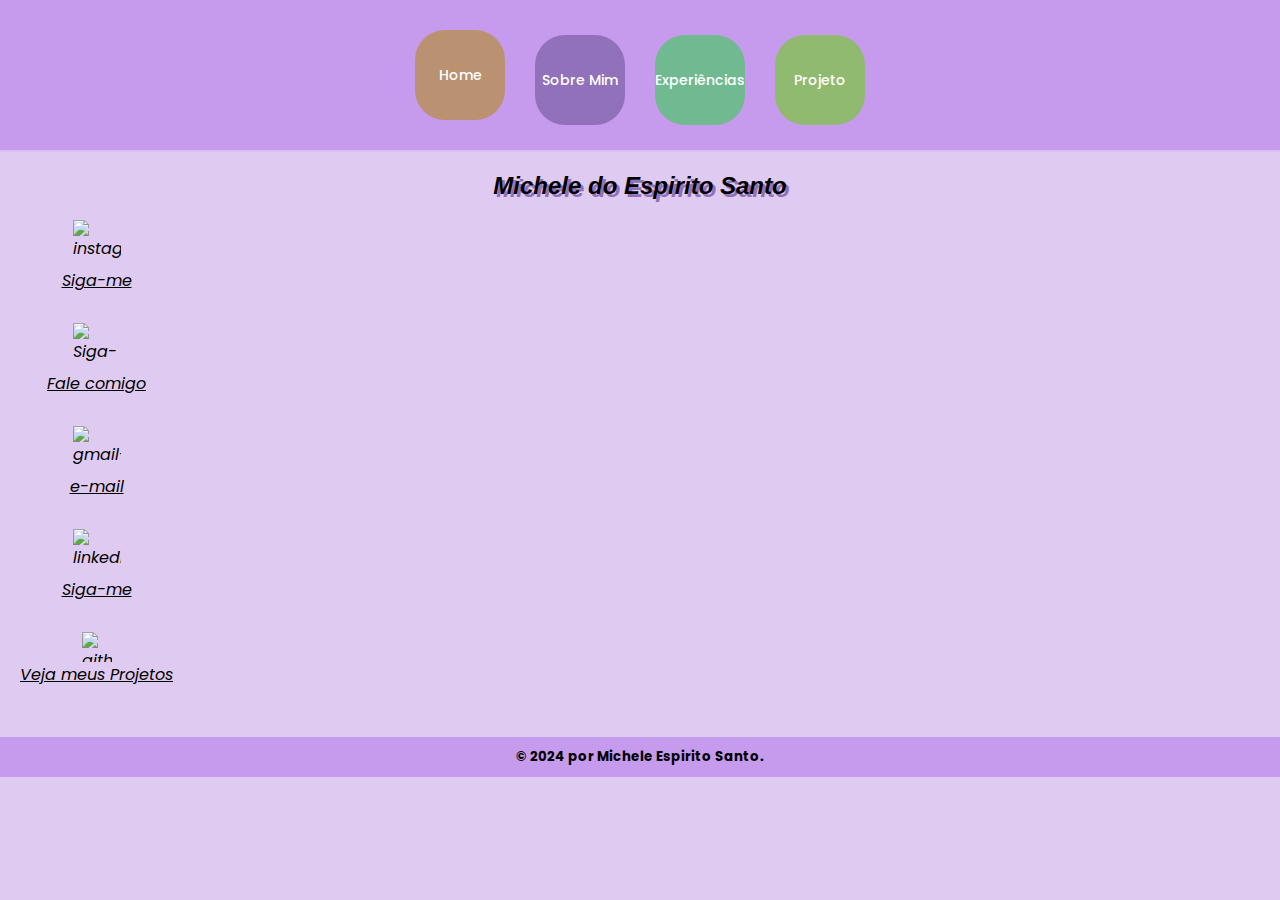
==== Meu Portfólio/Contato.html @ 35d21d8e "Finalizado" ====
<!DOCTYPE html>
<html lang="pt-BR">
  <head>
    <meta charset="UTF-8" />
    <meta name="viewport" content="width=device-width, initial-scale=1.0" />
    <link rel="stylesheet" href="src/styles/contact.css" />

    <script src="src/javascript.js"></script>
    <link rel="preconnect" href="https://fonts.googleapis.com" />
    <link rel="preconnect" href="https://fonts.gstatic.com" crossorigin />
    <link
      href="https://fonts.googleapis.com/css2?family=Poppins:ital,wght@0,300;0,400;0,500;0,600;0,700;0,800;0,900;1,300;1,400;1,500;1,600;1,700;1,800;1,900&display=swap"
      rel="stylesheet"
    />
    <link
      href="https://images.unsplash.com/photo-1570716168832-93d2763b9c50?w=500&auto=format&fit=crop&q=60&ixlib=rb-4.0.3&ixid=M3wxMjA3fDB8MHx0b3BpYy1mZWVkfDExfGFldTZyTC1qNmV3fHxlbnwwfHx8fHw%3D"
    />
    <link rel="stylesheet" href="src/assets/foto perfil.jpg" />

    <title>Portfólio Profissional</title>
  </head>
  <body>
    <!--Cabeçalho-->
    <header>
      <!--Botão de Envio-->
      <div class="submit-button">
        <button class="submit button-4">
          <a href="index.html">Home</a>
        </button>
        <button class="submit button-1">
          <a href="Sobre mim.html">Sobre Mim</a>
        </button>
        <button class="submit button-2">
          <a href="Experiências.html">Experiências</a>
        </button>
        <button class="submit button-3">
          <a href="Projetos.html">Projeto</a>
        </button>
      </div>
    </header>

    <nav>
      <div class="messenger">
        <h2>Michele do Espirito Santo</h2>
      </div>
    </nav>

    <!--Barra lateral-->
    <aside class="sidebar">
      <div class="social-icons">
        <img
          width="48"
          height="48"
          src="https://img.icons8.com/color/48/instagram-new--v1.png"
          alt="instagram-new--v1"
        />
        <a
          href="https://www.instagram.com/webdesigner_mih?utm_source=qr&igsh=MWNpaWUzcmFoMXJwcQ=="
          >Siga-me</a
        >
        <img
          width="48"
          height="48"
          src="https://img.icons8.com/color/48/whatsapp--v1.png"
          alt="Siga-me"
        />
        <a href="https://wa.me/qr/HQBG5PQZ32F2B1">Fale comigo</a>
        <img
          width="48"
          height="48"
          src="https://img.icons8.com/fluency/48/gmail-new.png"
          alt="gmail-new"
        />
        <a href="https://mail.google.com/mail/u/0/?tab=rm&ogbl#inbox">e-mail</a>
        <img
          <img
          width="48"
          height="48"
          src="https://img.icons8.com/color/48/linkedin.png"
          alt="linkedin"
        />

        <a href="https://www.linkedin.com/in/michele-esp-santo-351a001b5/"
          >Siga-me</a
        >
        <img
          <img
          width="30"
          height="30"
          src="https://img.icons8.com/ios-glyphs/30/github.png"
          alt="github"
        />
        <a href="https://github.com/Mih07">Veja meus Projetos</a>
      </div>
    </aside>

    <!--Rodapé-->
    <footer class="footer"></footer>
  </body>
</html>
---- Meu Portfólio/src/styles/contact.css ----
* {
  margin: 0;
  padding: 0;
  box-sizing: border-box;
  font-family: "Poppins", sans-serif;
}
body {
  background-color: #dfcbf1;
  background-size: cover;
  background-repeat: no-repeat;
  position: absolute;
  width: 100%;
  margin: 0;
  padding: 0;
}

header {
  background-color: #f2f2f2; /* Cor de fundo da faixa */
  border-bottom: 2px solid #d8c1f1; /* Borda inferior branca */
  color: #2f4f4f; /* Cor do texto dentro da faixa */
  width: 100%; /* Largura total */
}

/* Estilos para o contêiner principal */
.messenger h2 {
  text-shadow: 3px 3px #9171ba;
  font-style: italic; /* Define o estilo da fonte como cursiva */
  font-family: Arial, Helvetica, sans-serif;
  font-weight: 800;
  z-index: 2; /* Garante que a barra lateral esteja na frente do botão */
  text-align: center;
  z-index: 1000; /* Garante que o rodapé esteja acima de outros elementos */
  margin-top: 20px;
}

/* Estilos para a barra lateral */

.sidebar {
  display: flex;
  flex-direction: column; /* Altera o fluxo para uma coluna */
  align-items: flex-start; /* Alinha os itens à esquerda */
  padding: 20px; /* Adiciona um espaço interno */
  font-style: italic; /* Define o estilo da fonte como cursiva */
  font-family: Arial, Helvetica, sans-serif;
  z-index: 2; /* Garante que a barra lateral esteja na frente do botão */
}
.sidebar .social-icons {
  display: flex;
  align-items: center;
  flex-direction: column; /* Define a direção dos itens para uma coluna */
}
.sidebar .social-icons a {
  margin-bottom: 30px; /* Adiciona espaço entre os ícones */
  color: black; /* Cor do texto */
  font-weight: normal; /* Peso da fonte */
  transition: color 0.9s; /* Transição suave de cor */
}
/* Estilo quando o mouse passa sobre o texto */

.sidebar a:hover {
  color: #9171ba; /* Nova cor ao passar o mouse */
  font-weight: bold; /* Texto em negrito */
}

/* Estilos para o conteúdo principal */
.submit-button {
  padding: 25px;
  background-color: #c69aed;
  gap: 30px;
  display: flex;
  align-items: center;
  justify-content: center;
}
.submit {
  width: 90px;
  height: 90px;
  border: none; /* Remove a borda do botão */
  border-radius: 30px; /* Adiciona bordas arredondadas ao botão */
  font-weight: 500;
  cursor: pointer; /* Muda o cursor para indicar que o botão é clicável */
  outline: none;
  font-size: 14px; /* Define o tamanho da fonte do botão */
  transition: background-color 0.3s; /* Adiciona uma transição suave à cor de fundo do botão */
  background-color: transparent; /* Remove a cor de fundo para tornar o link clicável */
}

.button-1 {
  background-color: #9171ba;
}

.button-2 {
  background-color: #71ba91;
}
.button-3 {
  background-color: #91ba71;
}
.button-4 {
  background-color: #ba9171;
}
.submit a {
  text-decoration: none;
  color: #ffffff;
  display: flex;
  align-items: center;
  justify-content: center;
  width: 100%;
  height: 100%;
}
/* Adicione espaço entre os botões */
.submit-button button + button {
  margin-top: 10px;
}
.submit:hover {
  background-color: #d8c1f1;
}

.footer {
  background-color: #c69aed;
  text-align: center;
  padding: 10px;
  position: relative;
  align-items: center; /* Centraliza os itens na horizontal */
}
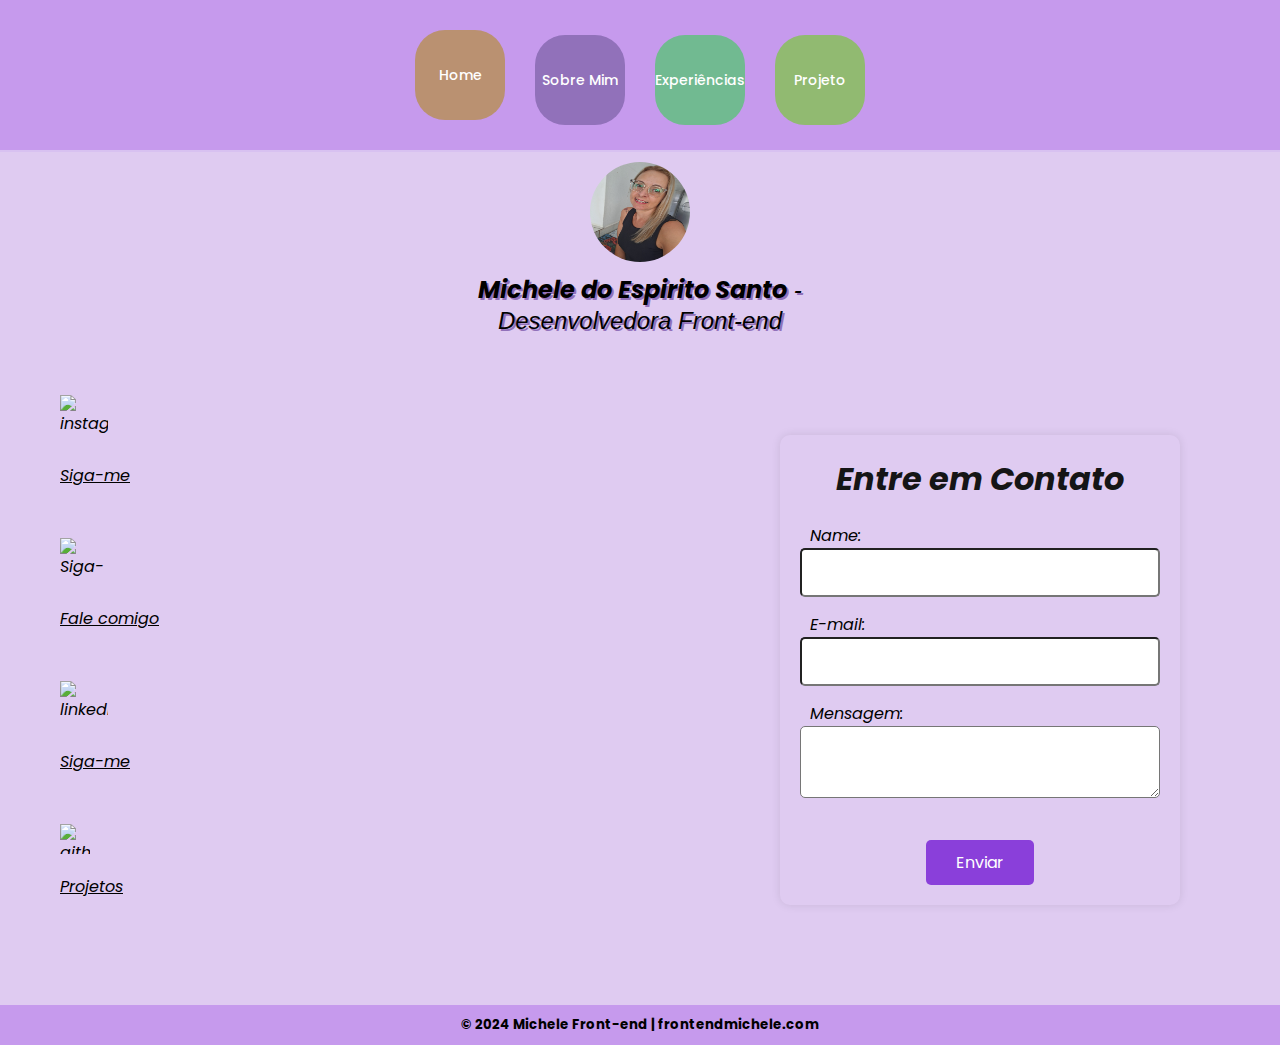
==== commit afa1d83e: "finalizado" ====
--- a/Meu Portfólio/Contato.html
+++ b/Meu Portfólio/Contato.html
@@ -17,7 +17,7 @@
     />
     <link rel="stylesheet" href="src/assets/foto perfil.jpg" />
 
-    <title>Portfólio Profissional</title>
+    <title>Contato | Michele Front-end</title>
   </head>
   <body>
     <!--Cabeçalho-->
@@ -41,7 +41,15 @@
 
     <nav>
       <div class="messenger">
-        <h2>Michele do Espirito Santo</h2>
+        <img
+          src="src/assets/foto perfil.jpg"
+          alt="Foto Michele Espirito Santo"
+        />
+
+        <h2>
+          <strong>Michele do Espirito Santo</strong>
+          -<br />Desenvolvedora Front-end
+        </h2>
       </div>
     </nav>
 
@@ -55,7 +63,8 @@
           alt="instagram-new--v1"
         />
         <a
-          href="https://www.instagram.com/webdesigner_mih?utm_source=qr&igsh=MWNpaWUzcmFoMXJwcQ=="
+          href="https://www.instagram.com/frontendmichele/profilecard/?igsh=MWNpaWUzcmFoMXJwcQ==""
+          target="_blank"
           >Siga-me</a
         >
         <img
@@ -64,35 +73,52 @@
           src="https://img.icons8.com/color/48/whatsapp--v1.png"
           alt="Siga-me"
         />
-        <a href="https://wa.me/qr/HQBG5PQZ32F2B1">Fale comigo</a>
+        <a href="https://wa.me/qr/HQBG5PQZ32F2B1" target="_blank"
+          >Fale comigo</a
+        >
+
         <img
-          width="48"
-          height="48"
-          src="https://img.icons8.com/fluency/48/gmail-new.png"
-          alt="gmail-new"
-        />
-        <a href="https://mail.google.com/mail/u/0/?tab=rm&ogbl#inbox">e-mail</a>
-        <img
-          <img
           width="48"
           height="48"
           src="https://img.icons8.com/color/48/linkedin.png"
           alt="linkedin"
         />
-
-        <a href="https://www.linkedin.com/in/michele-esp-santo-351a001b5/"
+        <a
+          href="https://www.linkedin.com/in/michele-esp-santo-351a001b5/"
+          target="_blank"
           >Siga-me</a
         >
         <img
-          <img
           width="30"
           height="30"
           src="https://img.icons8.com/ios-glyphs/30/github.png"
           alt="github"
         />
-        <a href="https://github.com/Mih07">Veja meus Projetos</a>
+        <a href="https://github.com/Mih07" target="_blank"> Projetos</a>
+      </div>
+
+      <div class="formulario">
+        <h1>Entre em Contato</h1>
+        
+<form action="https://formsubmit.co/contato@frontendmichele.com" method="POST">
+
+          <label for="name">Name:</label>
+          <input type="text" id="name" name="name" required>
+
+          <label for="e-mail">E-mail:</label>
+          <input type="email" id="email" name="email" required>
+
+          <label for="message">Mensagem:</label>
+          <textarea id="message" name="message" required></textarea>
+
+          <div class="button-container">
+            <button type="submit">Enviar</button>
+
+          </div>
+        </form>
       </div>
     </aside>
+
 
     <!--Rodapé-->
     <footer class="footer"></footer>
--- a/Meu Portfólio/src/styles/contact.css
+++ b/Meu Portfólio/src/styles/contact.css
@@ -22,23 +22,38 @@
 }
 
 /* Estilos para o contêiner principal */
+.messenger {
+  display: flex;
+  flex-direction: column;
+  justify-content: center; /* Centraliza horizontalmente */
+  align-items: center; /* Centraliza verticalmente */
+  height: 100%; /* Garante que o contêiner ocupe toda a altura */
+}
+.messenger img {
+  width: 100px;
+  height: 100px;
+  border-radius: 100%;
+  margin-top: 10px;
+}
 .messenger h2 {
-  text-shadow: 3px 3px #9171ba;
+  text-shadow: 2px 2px #9171ba;
   font-style: italic; /* Define o estilo da fonte como cursiva */
   font-family: Arial, Helvetica, sans-serif;
-  font-weight: 800;
+  font-weight: 500;
   z-index: 2; /* Garante que a barra lateral esteja na frente do botão */
   text-align: center;
   z-index: 1000; /* Garante que o rodapé esteja acima de outros elementos */
-  margin-top: 20px;
+  margin-top: 10px;
 }
 
 /* Estilos para a barra lateral */
 
 .sidebar {
   display: flex;
-  flex-direction: column; /* Altera o fluxo para uma coluna */
+  margin: 40px;
+  flex-direction: row;
   align-items: flex-start; /* Alinha os itens à esquerda */
+  justify-content: space-between;
   padding: 20px; /* Adiciona um espaço interno */
   font-style: italic; /* Define o estilo da fonte como cursiva */
   font-family: Arial, Helvetica, sans-serif;
@@ -46,7 +61,8 @@
 }
 .sidebar .social-icons {
   display: flex;
-  align-items: center;
+  gap: 20px;
+  width: 40%;
   flex-direction: column; /* Define a direção dos itens para uma coluna */
 }
 .sidebar .social-icons a {
@@ -114,6 +130,58 @@
   background-color: #d8c1f1;
 }
 
+/* Estilos para o contêiner do formulário */
+
+.formulario {
+  display: flex;
+  flex-direction: column; /* Garante que os elementos do formulário sejam dispostos em uma coluna */
+  padding: 20px; /* Espaçamento interno */
+  border-radius: 10px; /* Bordas arredondadas */
+  max-width: 400px; /* Largura máxima do formulário */
+  margin: 20px; /* Centraliza o formulário horizontalmente */
+  box-shadow: 0 0 10px rgba(0, 0, 0, 0.1);
+  width: 55%;
+  margin: 40px;
+}
+
+/* Estilos para os títulos */
+.formulario h1 {
+  text-align: center; /* Centraliza o título */
+  margin-bottom: 20px; /* Espaçamento inferior */
+  color: #151516; /* Cor do título */
+}
+
+.formulario label,
+input,
+textarea {
+  width: 100%;
+  padding: 10px;
+  margin-bottom: 15px; /* Espaçamento inferior */
+  border-radius: 5px; /* Bordas arredondadas */
+  font-size: 16px; /* Tamanho da fonte */
+  box-sizing: border-box; /* Garante que padding e borda não afetem o tamanho total */
+}
+
+/* Estilos para o botão de enviar */
+.button-container {
+  display: flex;
+  justify-content: center;
+  margin-top: 20px;
+}
+.formulario button[type="submit"] {
+  background-color: #8a3fda;
+  color: white; /* Cor do texto */
+  padding: 10px 30px; /* Espaçamento interno */
+  border: none; /* Remove a borda padrão */
+  border-radius: 5px; /* Bordas arredondadas */
+  font-size: 16px; /* Tamanho da fonte */
+  cursor: pointer; /* Cursor de ponteiro */
+  transition: background-color 0.3s ease; /* Transição suave para a cor de fundo */
+}
+.formulario button[type="submit"]:hover {
+  background-color: #b287e0;
+}
+
 .footer {
   background-color: #c69aed;
   text-align: center;
